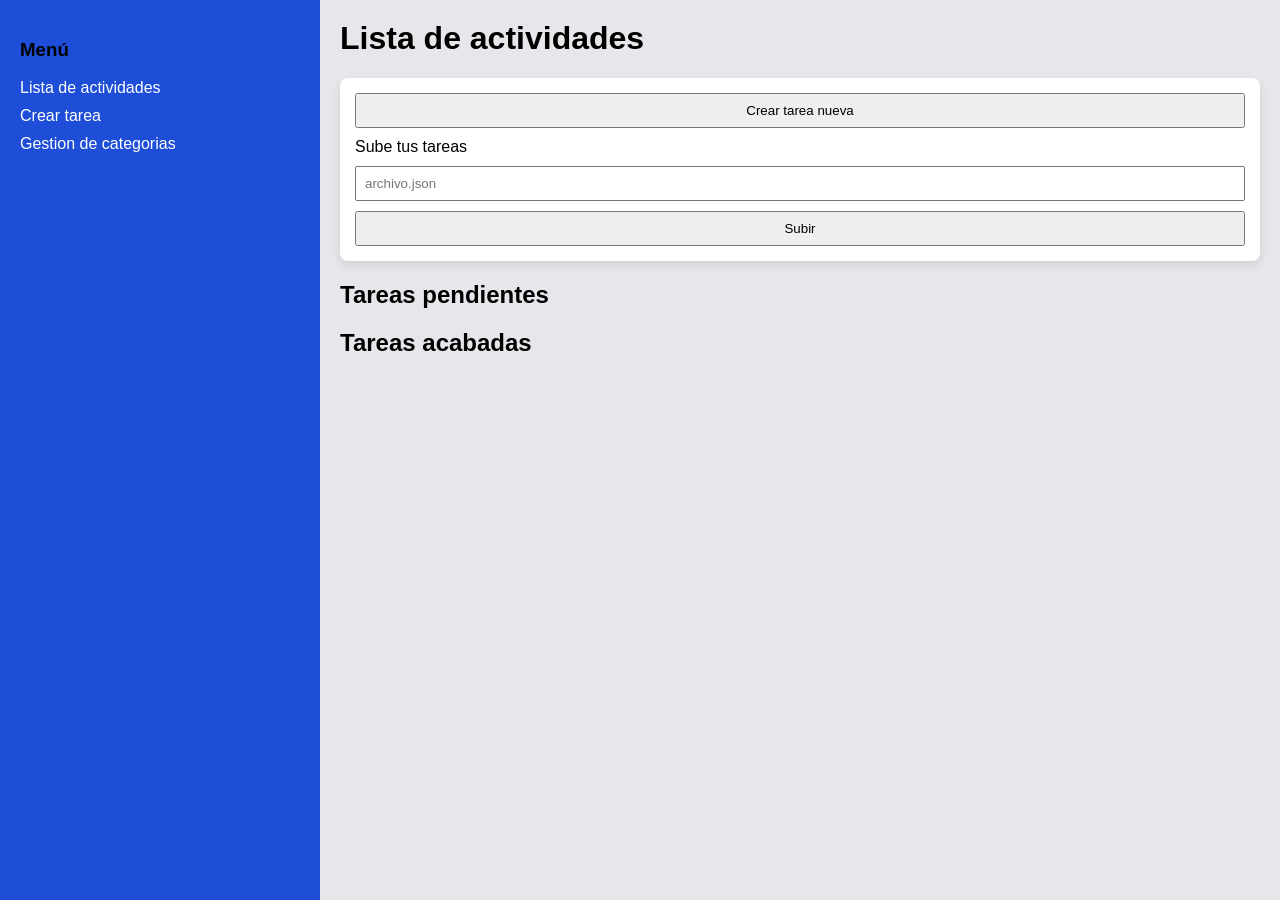
==== index.html @ 740cf32e "feat: insertada etiqueta scripts en html" ====
<!DOCTYPE html>
<html>
<head>
	<meta charset="utf-8">
	<meta name="viewport" content="width=device-width, initial-scale=1">
	<link rel="stylesheet" href="./css/styles.css">
	<title></title>
</head>
<body>
	<aside class="barra-lateral">
		<h3 class="titulo-menu">Menú</h3>
		<nav class="menu">
			<a href="./index.html">Lista de actividades</a>
			<a href="./creaciontareanueva.html">Crear tarea</a>
			<a href="./gestioncategoria.html">Gestion de categorias</a>
		</nav>
	</aside>

	<main class="contenido">
		<h1 class="titulo-principal">Lista de actividades</h1>

		<form class="formulario" id="form-index">
			<button type="button">Crear tarea nueva</button>
			<label for="archivojson">Sube tus tareas</label>
			<input id="archivojson" name="archivoJson" placeholder="archivo.json" required>
			<button type="submit">Subir</button>
		</form>

		<h2>Tareas pendientes</h2>
		<div class="lista-tareas">
			
		</div>

		<h2>Tareas acabadas</h2>
		<div class="lista-tareas"></div>
	</main>

	<script src="./js/index.js"></script>
	<script src="./js/modelos.js"></script>
	<script src="./js/storage.js"></script>
</body>
</html>
---- css/styles.css ----
body{
	margin: 0;
	min-height: 100vh;
	display: grid;
	grid-template-columns: 25% 75%;
	font-family: Arial, sans-serif;
}

.barra-lateral{
	background: #1e4ed8;
	padding: 20px;
}

.menu a{
	display: block;
	color: white;
	text-decoration: none;
	margin: 10px 0;
	transition: color 0.2s;
}

.menu a:hover{
	color: #bfbfbf;
}

.contenido{
	background: #e5e7eb;
	padding: 20px;
}

.titulo-principal{
	margin-top: 0;
}

.formulario{
	background: white;
	padding: 15px;
	border-radius: 8px;
	box-shadow: 0 4px 10px rgba(0,0,0,0.1);
	display: flex;
	flex-direction: column;
	gap: 10px;
	margin-bottom: 20px;
}

.formulario input,
.formulario select,
.formulario textarea,
.formulario button{
	padding: 8px;
}
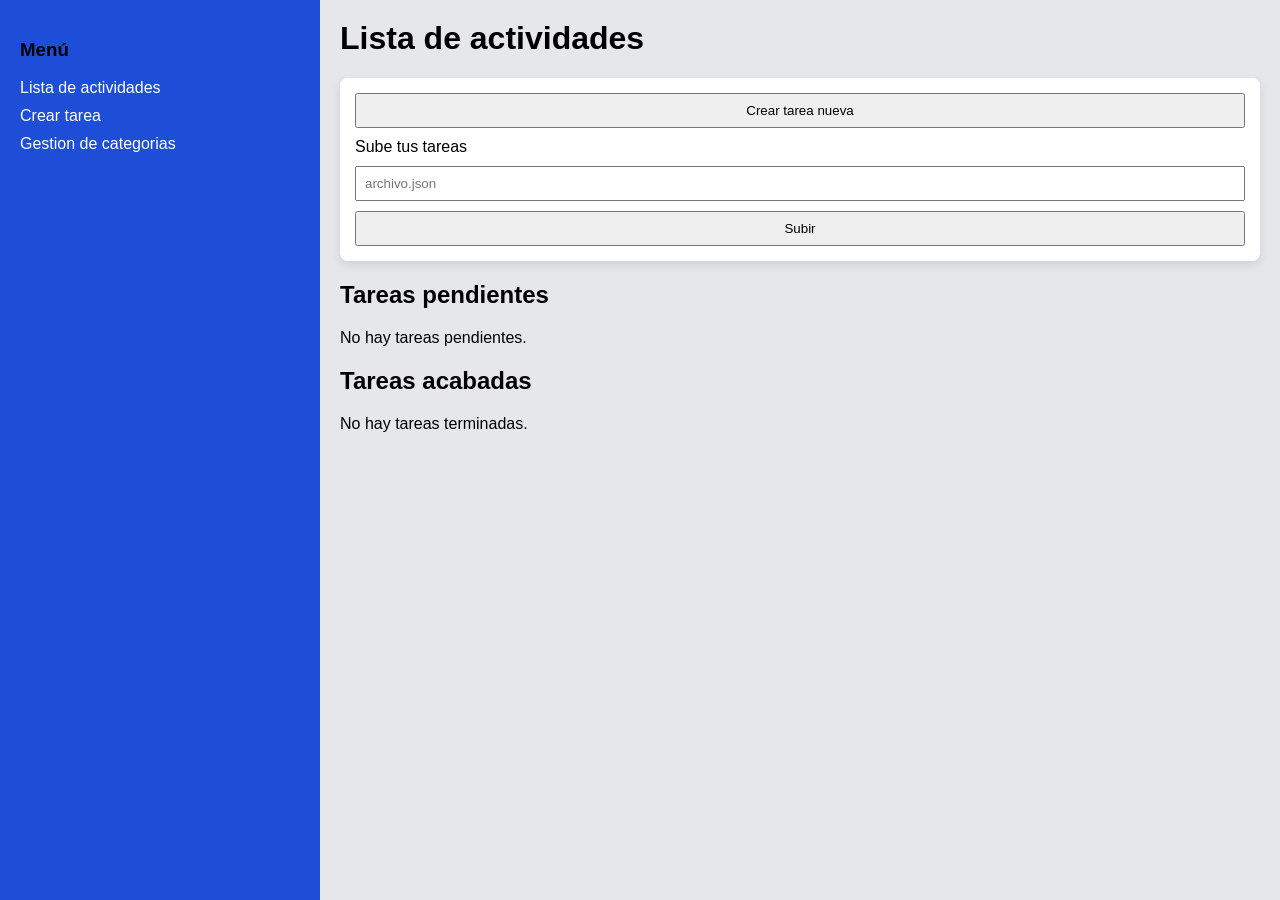
==== commit f783738c: "fix: añadidos nuevos atributos al input para recogida de archivos.json" ====
--- a/index.html
+++ b/index.html
@@ -27,16 +27,14 @@
 		</form>
 
 		<h2>Tareas pendientes</h2>
-		<div class="lista-tareas">
-			
-		</div>
+		<div class="lista-tareas"></div>
 
 		<h2>Tareas acabadas</h2>
 		<div class="lista-tareas"></div>
 	</main>
 
-	<script src="./js/index.js"></script>
 	<script src="./js/modelos.js"></script>
 	<script src="./js/storage.js"></script>
+	<script src="./js/index.js"></script>
 </body>
 </html>
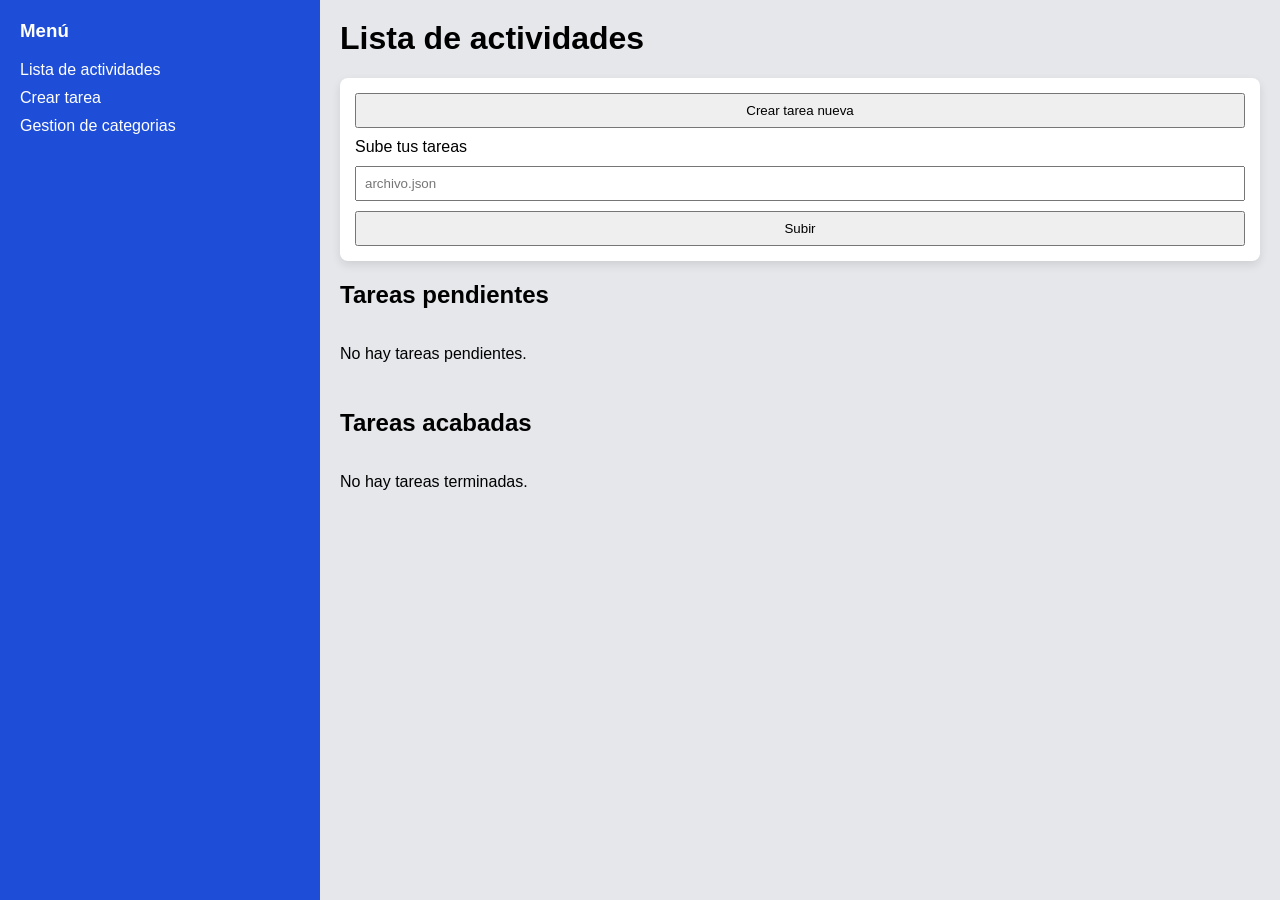
==== commit 4566790a: "feat: Creado div para el grafico" ====
--- a/index.html
+++ b/index.html
@@ -31,10 +31,15 @@
 
 		<h2>Tareas acabadas</h2>
 		<div class="lista-tareas"></div>
+
+		<div>
+			<canvas id="grafico-tareas"></canvas>
+		</div>
 	</main>
 
 	<script src="./js/modelos.js"></script>
 	<script src="./js/storage.js"></script>
 	<script src="./js/index.js"></script>
+
 </body>
 </html>
--- a/css/styles.css
+++ b/css/styles.css
@@ -49,3 +49,129 @@
 .formulario button{
 	padding: 8px;
 }
+
+.titulo-menu {
+    color: white;
+    margin-top: 0;
+}
+
+.lista-tareas {
+    display: flex;
+    flex-direction: column;
+    gap: 12px;
+    margin-bottom: 30px;
+}
+
+.tarjeta-tarea {
+    background: white;
+    border-radius: 8px;
+    padding: 15px;
+    box-shadow: 0 2px 6px rgba(0, 0, 0, 0.08);
+    display: flex;
+    justify-content: space-between;
+    align-items: flex-start;
+    gap: 10px;
+    border-left: 4px solid #1e4ed8;
+}
+
+.tarea-terminada {
+    border-left-color: #10b981;
+    opacity: 0.75;
+}
+
+.tarea-terminada .tarea-titulo {
+    text-decoration: line-through;
+    color: #9ca3af;
+}
+
+.tarea-info {
+    flex: 1;
+}
+
+.tarea-titulo {
+    margin: 0 0 6px 0;
+    color: #1e3a8a;
+    font-size: 16px;
+}
+
+.tarea-descripcion {
+    margin: 0 0 10px 0;
+    color: #4b5563;
+    font-size: 14px;
+}
+
+.tarea-meta {
+    display: flex;
+    gap: 15px;
+    font-size: 13px;
+    color: #6b7280;
+}
+
+.tarea-acciones {
+    display: flex;
+    flex-direction: column;
+    gap: 6px;
+}
+
+/* botones  */
+.btn-completar {
+    background: #10b981;
+    color: white;
+    border: none;
+    padding: 6px 12px;
+    border-radius: 6px;
+    cursor: pointer;
+    font-size: 13px;
+    transition: background 0.2s;
+    white-space: nowrap;
+}
+
+.btn-eliminar {
+    background: #ef4444;
+    color: white;
+    border: none;
+    padding: 6px 12px;
+    border-radius: 6px;
+    cursor: pointer;
+    font-size: 13px;
+    transition: background 0.2s;
+    white-space: nowrap;
+}
+
+/* Categorias */
+
+.lista-categorias {
+    display: flex;
+    flex-direction: column;
+    gap: 10px;
+    max-width: 500px;
+}
+
+.tarjeta-categoria {
+    background: white;
+    border-radius: 8px;
+    padding: 12px 15px;
+    box-shadow: 0 2px 6px rgba(0, 0, 0, 0.08);
+    display: flex;
+    justify-content: space-between;
+    align-items: center;
+}
+
+.cat-info {
+    display: flex;
+    align-items: center;
+    gap: 10px;
+}
+
+.cat-color {
+    width: 24px;
+    height: 24px;
+    border-radius: 50%;
+    display: inline-block;
+    border: 1px solid rgba(0, 0, 0, 0.1);
+}
+
+.cat-nombre {
+    font-size: 15px;
+    color: #374151;
+}
